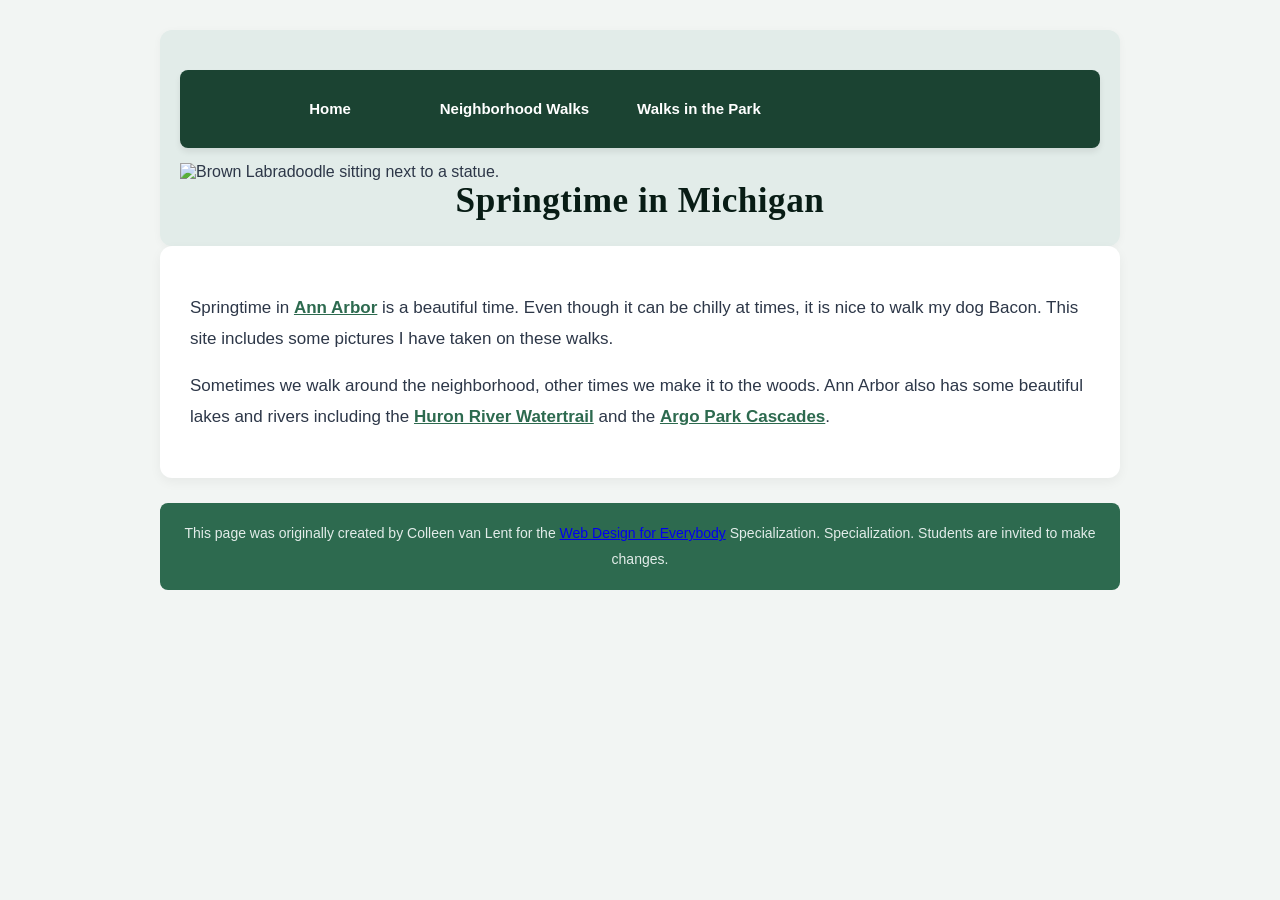
==== index.html @ cf60df8c "Add files via upload" ====
<!DOCTYPE html>
<html lang="en">

<head>
  <meta charset="utf-8">
  <meta name="viewport" content="width=device-width">
  <title>Springtime In Michigan</title>
  <!-- You will need to link to the CSS file -->
  <link rel="stylesheet" href="css/style.css">
</head>

<body>
  <header>
    <nav>
      <ul>
        <li><a href="index.html">Home</a></li>
        <li><a href="neighborhood.html">Neighborhood Walks</a></li>
        <li><a href="parks.html">Walks in the Park</a></li>
      </ul>
    </nav>
    <img src="images/BaconGallupPark.jpg" width="200" alt="Brown Labradoodle sitting next to a statue.">
    <h1>Springtime in Michigan</h1>
  </header>
  <main>
    <p>Springtime in <a href="https://www.michigan.org/city/ann-arbor">Ann Arbor</a> is a beautiful time. Even though
      it can be chilly at times, it is nice to walk my dog Bacon. This site includes some pictures I have taken on
      these walks. </p>

    <p>Sometimes we walk around the neighborhood, other times we make it to the woods. Ann Arbor also has some
      beautiful lakes and rivers including the <a
        href="https://www.annarbor.org/things-to-do/recreation-outdoors/huron-river/">Huron River Watertrail</a> and
      the <a href="https://www.a2gov.org/departments/Parks-Recreation/parks-places/argo/pages/default.aspx">Argo Park
        Cascades</a>.</p>

  </main>
  <footer>
    <p>This page was originally created by Colleen van Lent for the <a
        href="https://www.coursera.org/specializations/web-design"> Web Design for Everybody</a> Specialization.
      Specialization. Students are invited to make changes.</p>
  </footer>

</body>

</html>
---- css/style.css ----
body {
    font-family: 'Segoe UI', -apple-system, BlinkMacSystemFont, sans-serif;
    font-size: 100%;
    background-color: #f2f5f3;
    color: #2d3748;
    max-width: 960px;
    margin: 30px auto;
    padding: 0 15px;
}

header {
    background-color: #e2ece9;
    padding: 25px 20px;
    border-radius: 12px;
    box-shadow: 0 2px 8px rgba(0, 0, 0, 0.04);
}

nav {
    background-color: #1b4332;
    padding: 14px 20px;
    border-radius: 8px;
    margin: 15px 0;
    box-shadow: 0 4px 6px rgba(0, 0, 0, 0.08);
}

main {
    background-color: #ffffff;
    font-size: 17px;
    padding: 30px;
    border-radius: 12px;
    box-shadow: 0 4px 12px rgba(0, 0, 0, 0.05);
}

footer {
    background-color: #2d6a4f;
    padding: 18px 20px;
    border-radius: 8px;
    margin-top: 25px;
    text-align: center;
}

li {
    display: inline-block;
    width: 180px;
    text-align: center;
}

h1 {
    text-align: center;
    font-family: 'Georgia', 'Segoe UI', serif;
    color: #081c15;
    margin: 0;
    font-size: 2.2rem;
    letter-spacing: 0.5px;
}

p {
    line-height: 1.8;
    margin-bottom: 16px;
}

nav a {
    color: #ffffff !important;
    text-decoration: none;
    font-weight: 600;
    font-size: 15px;
}

nav a:hover {
    color: #b7e4c7 !important;
}

main a {
    color: #2d6a4f;
    font-weight: 600;
    text-decoration: underline;
}

footer p {
    color: #e2ece9;
    margin: 0;
    font-size: 14px;
}
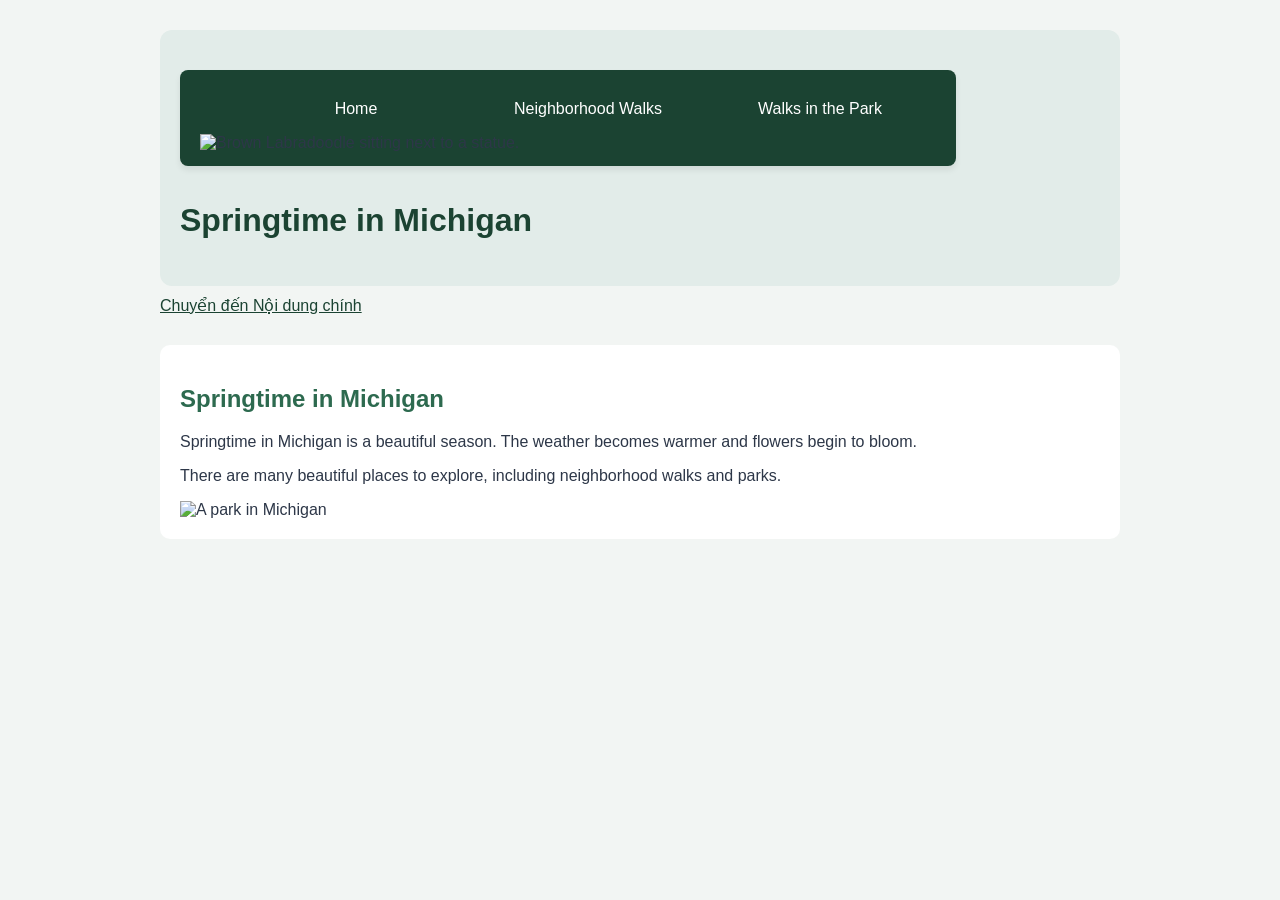
==== commit 1fc1922f: "baitapcss2.1" ====
--- a/index.html
+++ b/index.html
@@ -2,42 +2,59 @@
 <html lang="en">
 
 <head>
-  <meta charset="utf-8">
-  <meta name="viewport" content="width=device-width">
-  <title>Springtime In Michigan</title>
-  <!-- You will need to link to the CSS file -->
-  <link rel="stylesheet" href="css/style.css">
+    <meta charset="UTF-8">
+    <meta name="viewport" content="width=device-width, initial-scale=1.0">
+    <title>Springtime in Michigan</title>
+    <link rel="stylesheet" href="css/style.css">
 </head>
 
 <body>
-  <header>
-    <nav>
-      <ul>
-        <li><a href="index.html">Home</a></li>
-        <li><a href="neighborhood.html">Neighborhood Walks</a></li>
-        <li><a href="parks.html">Walks in the Park</a></li>
-      </ul>
-    </nav>
-    <img src="images/BaconGallupPark.jpg" width="200" alt="Brown Labradoodle sitting next to a statue.">
-    <h1>Springtime in Michigan</h1>
-  </header>
-  <main>
-    <p>Springtime in <a href="https://www.michigan.org/city/ann-arbor">Ann Arbor</a> is a beautiful time. Even though
-      it can be chilly at times, it is nice to walk my dog Bacon. This site includes some pictures I have taken on
-      these walks. </p>
 
-    <p>Sometimes we walk around the neighborhood, other times we make it to the woods. Ann Arbor also has some
-      beautiful lakes and rivers including the <a
-        href="https://www.annarbor.org/things-to-do/recreation-outdoors/huron-river/">Huron River Watertrail</a> and
-      the <a href="https://www.a2gov.org/departments/Parks-Recreation/parks-places/argo/pages/default.aspx">Argo Park
-        Cascades</a>.</p>
+    <header>
 
-  </main>
-  <footer>
-    <p>This page was originally created by Colleen van Lent for the <a
-        href="https://www.coursera.org/specializations/web-design"> Web Design for Everybody</a> Specialization.
-      Specialization. Students are invited to make changes.</p>
-  </footer>
+        <nav>
+
+            <ul class="flex">
+                <li>
+                    <a href="index.html">Home</a>
+                </li>
+                <li>
+                    <a href="neighborhood.html">Neighborhood Walks</a>
+                </li>
+                <li>
+                    <a href="parks.html">Walks in the Park</a>
+                </li>
+            </ul>
+
+            <img src="images/BaconGallupPark.jpg"
+                 alt="Brown Labradoodle sitting next to a statue.">
+
+        </nav>
+
+        <h1>Springtime in Michigan</h1>
+
+    </header>
+
+    <a href="#main-content">Chuyển đến Nội dung chính</a>
+
+    <main id="main-content">
+
+        <h2>Springtime in Michigan</h2>
+
+        <p>
+            Springtime in Michigan is a beautiful season.
+            The weather becomes warmer and flowers begin to bloom.
+        </p>
+
+        <p>
+            There are many beautiful places to explore,
+            including neighborhood walks and parks.
+        </p>
+
+        <img src="images/BaconGallupPark.jpg"
+             alt="A park in Michigan">
+
+    </main>
 
 </body>
 
--- a/css/style.css
+++ b/css/style.css
@@ -1,5 +1,5 @@
 body {
-    font-family: 'Segoe UI', -apple-system, BlinkMacSystemFont, sans-serif;
+    font-family: Arial, sans-serif;
     font-size: 100%;
     background-color: #f2f5f3;
     color: #2d3748;
@@ -12,7 +12,14 @@
     background-color: #e2ece9;
     padding: 25px 20px;
     border-radius: 12px;
-    box-shadow: 0 2px 8px rgba(0, 0, 0, 0.04);
+}
+
+h1 {
+    color: #1b4332;
+}
+
+h2 {
+    color: #2d6a4f;
 }
 
 nav {
@@ -21,22 +28,14 @@
     border-radius: 8px;
     margin: 15px 0;
     box-shadow: 0 4px 6px rgba(0, 0, 0, 0.08);
+    display: inline-block;
+    width: 80%;
 }
 
-main {
-    background-color: #ffffff;
-    font-size: 17px;
-    padding: 30px;
-    border-radius: 12px;
-    box-shadow: 0 4px 12px rgba(0, 0, 0, 0.05);
-}
-
-footer {
-    background-color: #2d6a4f;
-    padding: 18px 20px;
-    border-radius: 8px;
-    margin-top: 25px;
-    text-align: center;
+.flex {
+    display: flex;
+    flex-wrap: wrap;
+    justify-content: space-around;
 }
 
 li {
@@ -45,39 +44,48 @@
     text-align: center;
 }
 
-h1 {
-    text-align: center;
-    font-family: 'Georgia', 'Segoe UI', serif;
-    color: #081c15;
-    margin: 0;
-    font-size: 2.2rem;
-    letter-spacing: 0.5px;
-}
-
-p {
-    line-height: 1.8;
-    margin-bottom: 16px;
-}
-
 nav a {
-    color: #ffffff !important;
+    color: white;
     text-decoration: none;
-    font-weight: 600;
-    font-size: 15px;
 }
 
 nav a:hover {
-    color: #b7e4c7 !important;
-}
-
-main a {
-    color: #2d6a4f;
-    font-weight: 600;
     text-decoration: underline;
 }
 
-footer p {
-    color: #e2ece9;
-    margin: 0;
-    font-size: 14px;
+nav img {
+    width: 10%;
 }
+
+main {
+    background-color: white;
+    padding: 20px;
+    border-radius: 10px;
+    margin-top: 20px;
+}
+
+.grid {
+    display: grid;
+    grid-template-columns: 40% 40%;
+    justify-content: center;
+    align-items: center;
+    row-gap: 20px;
+}
+
+.grid img {
+    width: 100%;
+}
+
+img {
+    max-width: 100%;
+    height: auto;
+}
+
+a {
+    color: #1b4332;
+}
+
+a[href="#main-content"] {
+    display: inline-block;
+    margin: 10px 0;
+}
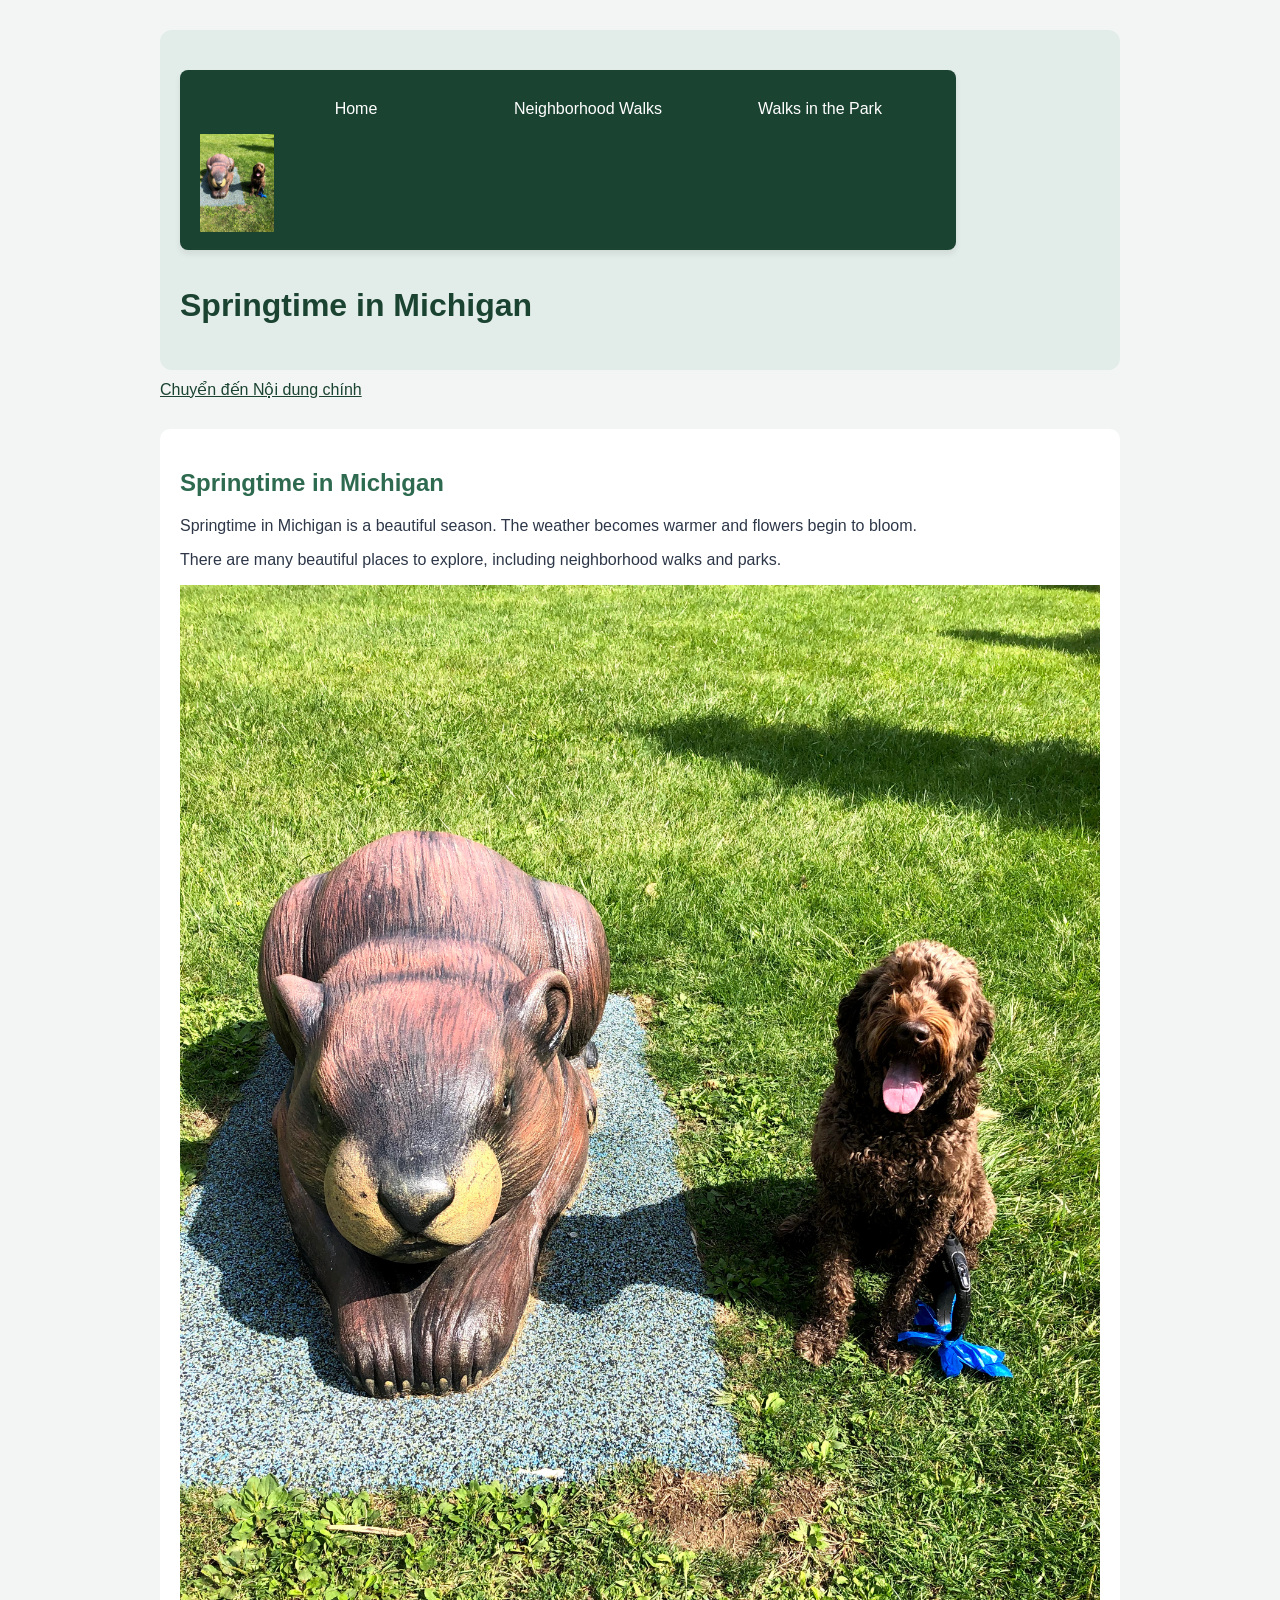
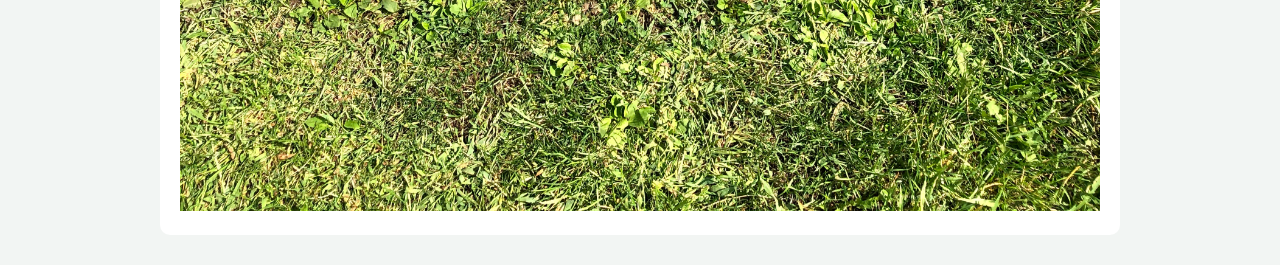
==== commit 2ef82312: "csshw2 2.2" ====
--- a/index.html
+++ b/index.html
@@ -26,7 +26,7 @@
                 </li>
             </ul>
 
-            <img src="images/BaconGallupPark.jpg"
+            <img src="BaconGallupPark.jpg"
                  alt="Brown Labradoodle sitting next to a statue.">
 
         </nav>
@@ -51,7 +51,7 @@
             including neighborhood walks and parks.
         </p>
 
-        <img src="images/BaconGallupPark.jpg"
+        <img src="BaconGallupPark.jpg"
              alt="A park in Michigan">
 
     </main>
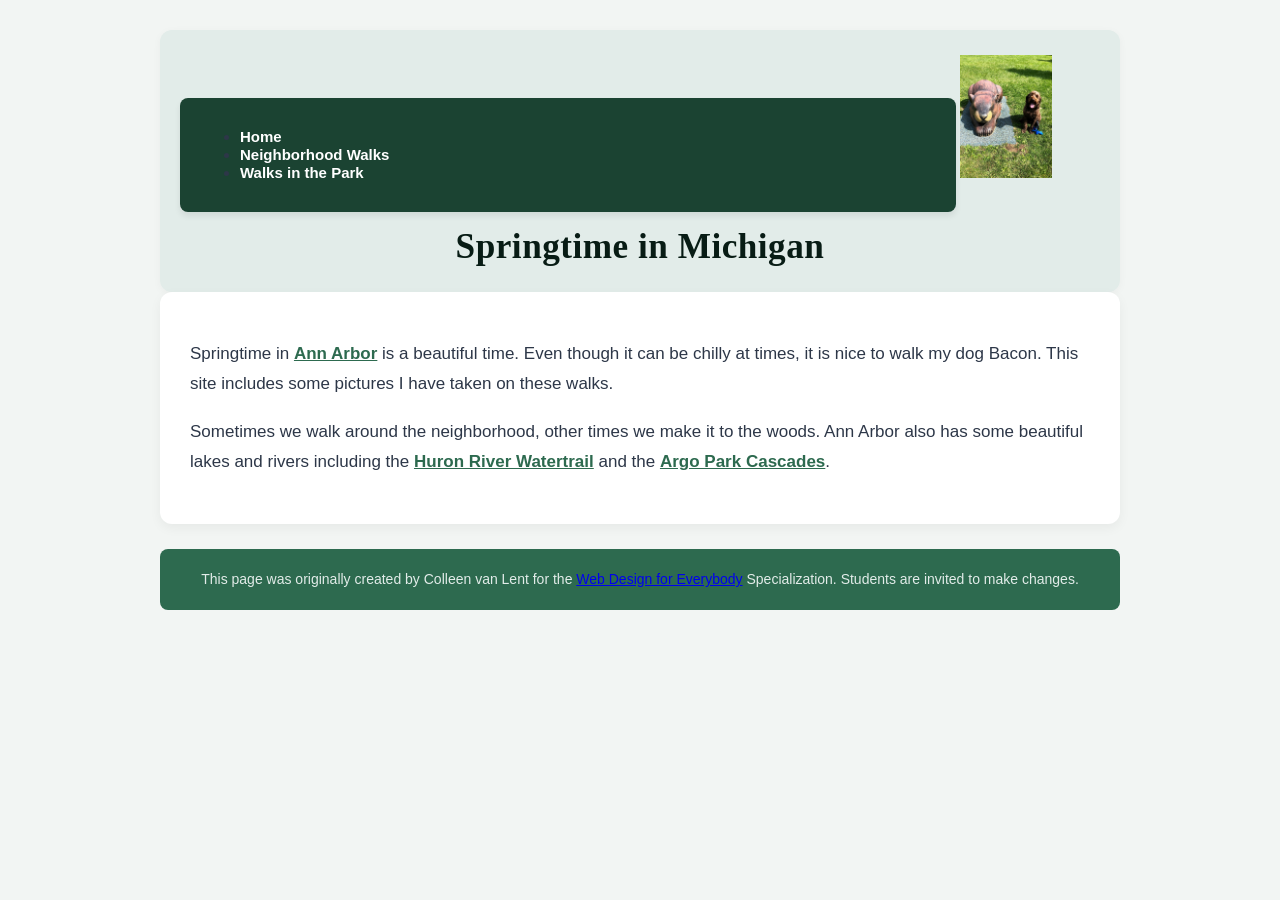
==== commit aee241a6: "csshw2 - 2.3" ====
--- a/index.html
+++ b/index.html
@@ -2,59 +2,44 @@
 <html lang="en">
 
 <head>
-    <meta charset="UTF-8">
-    <meta name="viewport" content="width=device-width, initial-scale=1.0">
-    <title>Springtime in Michigan</title>
-    <link rel="stylesheet" href="css/style.css">
+  <meta charset="utf-8">
+  <meta name="viewport" content="width=device-width">
+  <title>Springtime In Michigan</title>
+  <link rel="stylesheet" href="css/style.css">
 </head>
 
 <body>
+  <a href="#main" class="skip">Chuyển đến Nội dung chính</a>
 
-    <header>
+  <header>
+    <nav>
+      <ul>
+        <li><a href="index.html">Home</a></li>
+        <li><a href="neighborhood.html">Neighborhood Walks</a></li>
+        <li><a href="parks.html">Walks in the Park</a></li>
+      </ul>
+    </nav>
+    <img src="BaconGallupPark.jpg" width="200" alt="Brown Labradoodle sitting next to a statue.">
+    <h1>Springtime in Michigan</h1>
+  </header>
 
-        <nav>
+  <main id="main">
+    <p>Springtime in <a href="https://www.michigan.org/city/ann-arbor">Ann Arbor</a> is a beautiful time. Even though
+      it can be chilly at times, it is nice to walk my dog Bacon. This site includes some pictures I have taken on
+      these walks. </p>
 
-            <ul class="flex">
-                <li>
-                    <a href="index.html">Home</a>
-                </li>
-                <li>
-                    <a href="neighborhood.html">Neighborhood Walks</a>
-                </li>
-                <li>
-                    <a href="parks.html">Walks in the Park</a>
-                </li>
-            </ul>
+    <p>Sometimes we walk around the neighborhood, other times we make it to the woods. Ann Arbor also has some
+      beautiful lakes and rivers including the <a
+        href="https://www.annarbor.org/things-to-do/recreation-outdoors/huron-river/">Huron River Watertrail</a> and
+      the <a href="https://www.a2gov.org/departments/Parks-Recreation/parks-places/argo/pages/default.aspx">Argo Park
+        Cascades</a>.</p>
+  </main>
 
-            <img src="BaconGallupPark.jpg"
-                 alt="Brown Labradoodle sitting next to a statue.">
-
-        </nav>
-
-        <h1>Springtime in Michigan</h1>
-
-    </header>
-
-    <a href="#main-content">Chuyển đến Nội dung chính</a>
-
-    <main id="main-content">
-
-        <h2>Springtime in Michigan</h2>
-
-        <p>
-            Springtime in Michigan is a beautiful season.
-            The weather becomes warmer and flowers begin to bloom.
-        </p>
-
-        <p>
-            There are many beautiful places to explore,
-            including neighborhood walks and parks.
-        </p>
-
-        <img src="BaconGallupPark.jpg"
-             alt="A park in Michigan">
-
-    </main>
+  <footer>
+    <p>This page was originally created by Colleen van Lent for the <a
+        href="https://www.coursera.org/specializations/web-design"> Web Design for Everybody</a> Specialization.
+      Students are invited to make changes.</p>
+  </footer>
 
 </body>
 
--- a/css/style.css
+++ b/css/style.css
@@ -1,5 +1,5 @@
 body {
-    font-family: Arial, sans-serif;
+    font-family: 'Segoe UI', -apple-system, BlinkMacSystemFont, sans-serif;
     font-size: 100%;
     background-color: #f2f5f3;
     color: #2d3748;
@@ -8,66 +8,65 @@
     padding: 0 15px;
 }
 
+.skip {
+    position: absolute;
+    left: -10000px;
+    top: auto;
+    width: 1px;
+    height: 1px;
+    overflow: hidden;
+}
+
+.skip:focus {
+    position: static;
+    width: auto;
+    height: auto;
+    background-color: #ffffff;
+    padding: 10px;
+    border: 2px solid #1b4332;
+}
+
 header {
     background-color: #e2ece9;
     padding: 25px 20px;
     border-radius: 12px;
-}
-
-h1 {
-    color: #1b4332;
-}
-
-h2 {
-    color: #2d6a4f;
+    box-shadow: 0 2px 8px rgba(0, 0, 0, 0.04);
 }
 
 nav {
+    display: inline-block;
+    width: 80%;
     background-color: #1b4332;
     padding: 14px 20px;
     border-radius: 8px;
     margin: 15px 0;
     box-shadow: 0 4px 6px rgba(0, 0, 0, 0.08);
-    display: inline-block;
-    width: 80%;
 }
 
-.flex {
-    display: flex;
-    flex-wrap: wrap;
-    justify-content: space-around;
-}
-
-li {
-    display: inline-block;
-    width: 180px;
-    text-align: center;
-}
-
-nav a {
-    color: white;
-    text-decoration: none;
-}
-
-nav a:hover {
-    text-decoration: underline;
-}
-
-nav img {
+header img {
     width: 10%;
 }
 
 main {
-    background-color: white;
-    padding: 20px;
-    border-radius: 10px;
-    margin-top: 20px;
+    background-color: #ffffff;
+    font-size: 17px;
+    padding: 30px;
+    border-radius: 12px;
+    box-shadow: 0 4px 12px rgba(0, 0, 0, 0.05);
+}
+
+footer {
+    background-color: #2d6a4f;
+    padding: 18px 20px;
+    border-radius: 8px;
+    margin-top: 25px;
+    text-align: center;
 }
 
 .grid {
     display: grid;
     grid-template-columns: 40% 40%;
-    justify-content: center;
+    justify-content: space-around;
     align-items: center;
     row-gap: 20px;
 }
@@ -76,16 +75,47 @@
     width: 100%;
 }
 
-img {
-    max-width: 100%;
-    height: auto;
+.flex {
+    display: flex;
+    flex-wrap: wrap;
+    justify-content: space-around;
+    align-items: center;
+    gap: 15px;
 }
 
-a {
-    color: #1b4332;
+h1 {
+    text-align: center;
+    font-family: 'Georgia', 'Segoe UI', serif;
+    color: #081c15;
+    margin: 0;
+    font-size: 2.2rem;
+    letter-spacing: 0.5px;
 }
 
-a[href="#main-content"] {
-    display: inline-block;
-    margin: 10px 0;
+p {
+    line-height: 1.8;
+    margin-bottom: 16px;
+}
+
+nav a {
+    color: #ffffff !important;
+    text-decoration: none;
+    font-weight: 600;
+    font-size: 15px;
+}
+
+nav a:hover {
+    color: #b7e4c7 !important;
+}
+
+main a {
+    color: #2d6a4f;
+    font-weight: 600;
+    text-decoration: underline;
+}
+
+footer p {
+    color: #e2ece9;
+    margin: 0;
+    font-size: 14px;
 }
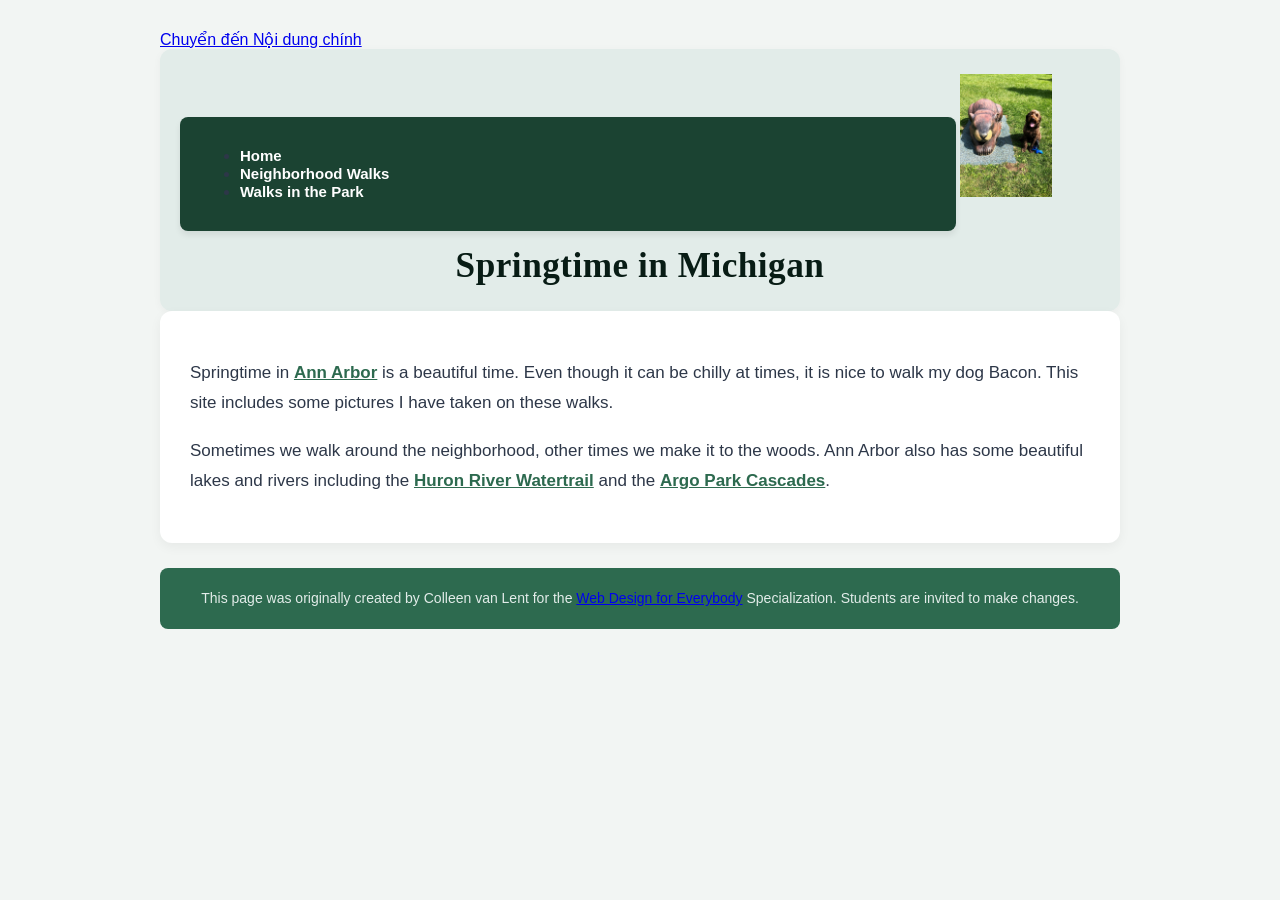
==== commit 6ca9ed60: "2.5" ====
--- a/index.html
+++ b/index.html
@@ -9,7 +9,7 @@
 </head>
 
 <body>
-  <a href="#main" class="skip">Chuyển đến Nội dung chính</a>
+  <a href="#main">Chuyển đến Nội dung chính</a>
 
   <header>
     <nav>
--- a/css/style.css
+++ b/css/style.css
@@ -6,24 +6,6 @@
     max-width: 960px;
     margin: 30px auto;
     padding: 0 15px;
-}
-
-.skip {
-    position: absolute;
-    left: -10000px;
-    top: auto;
-    width: 1px;
-    height: 1px;
-    overflow: hidden;
-}
-
-.skip:focus {
-    position: static;
-    width: auto;
-    height: auto;
-    background-color: #ffffff;
-    padding: 10px;
-    border: 2px solid #1b4332;
 }
 
 header {
